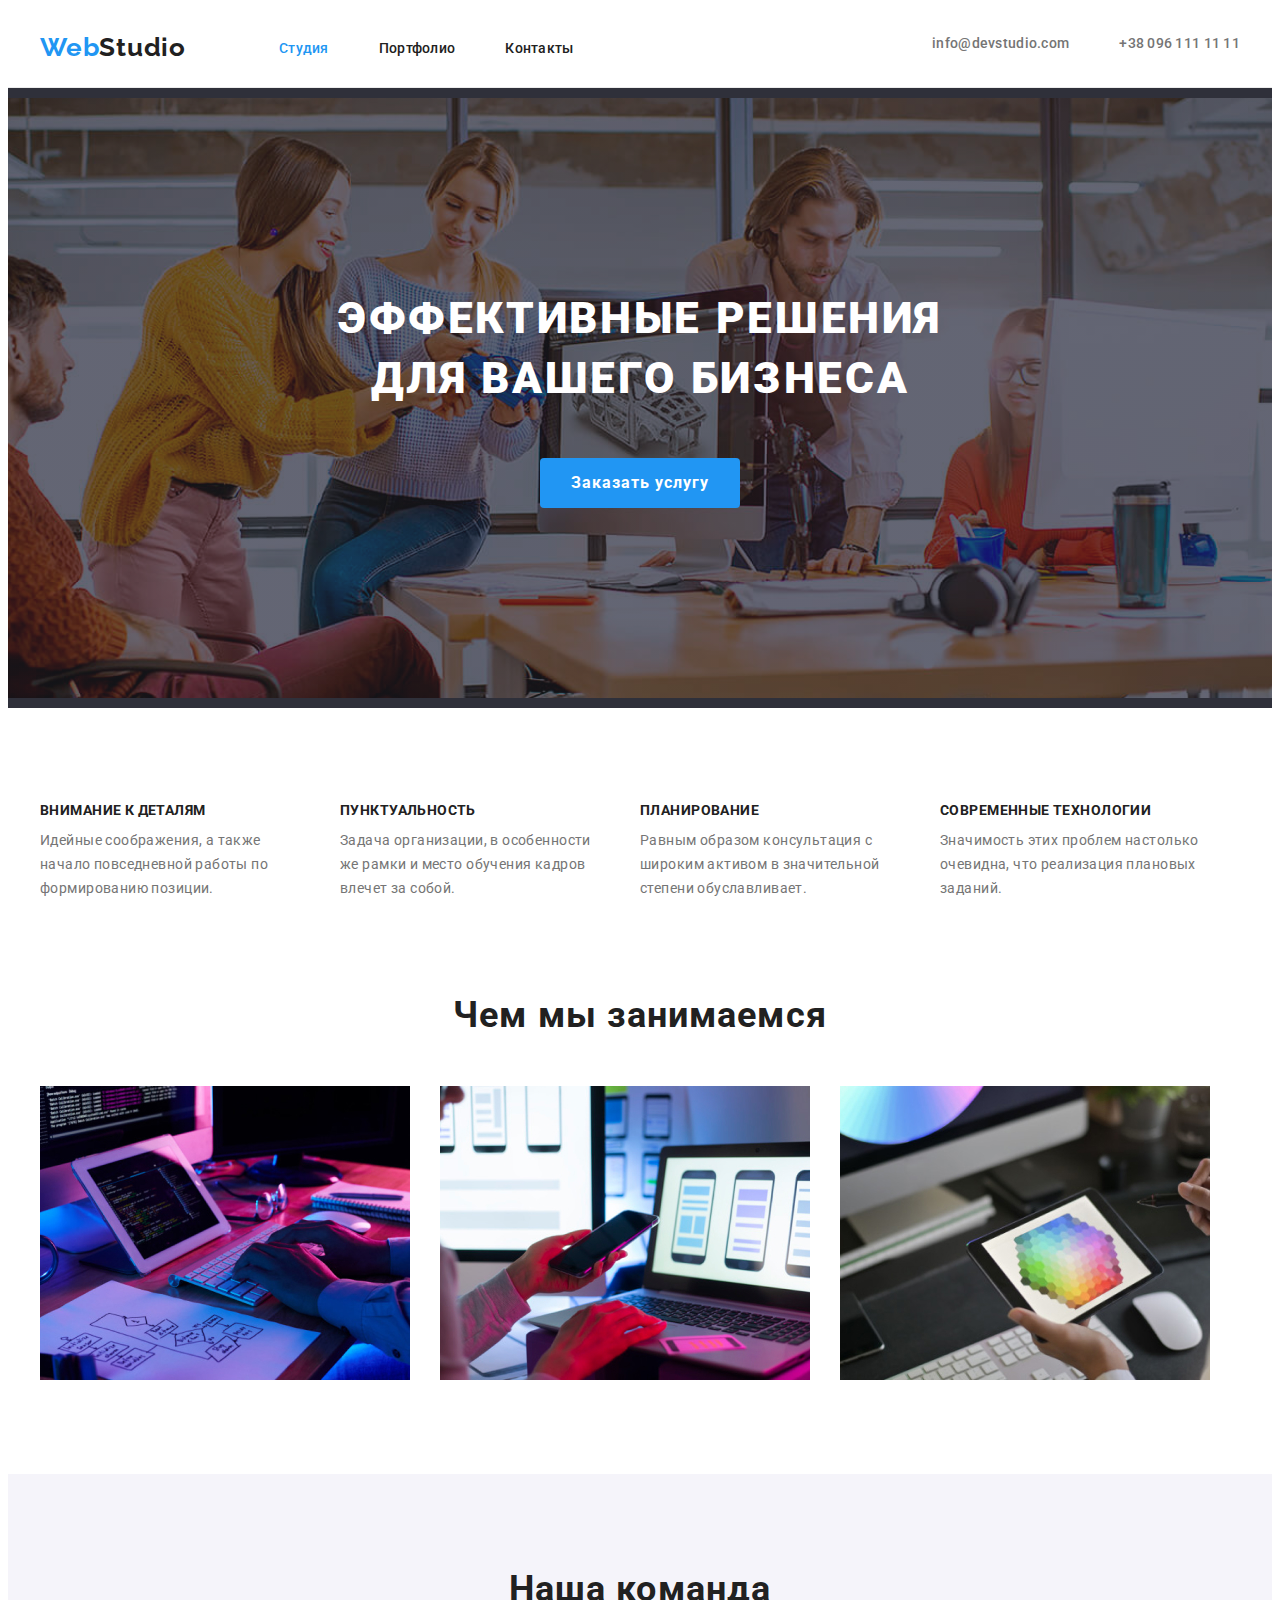
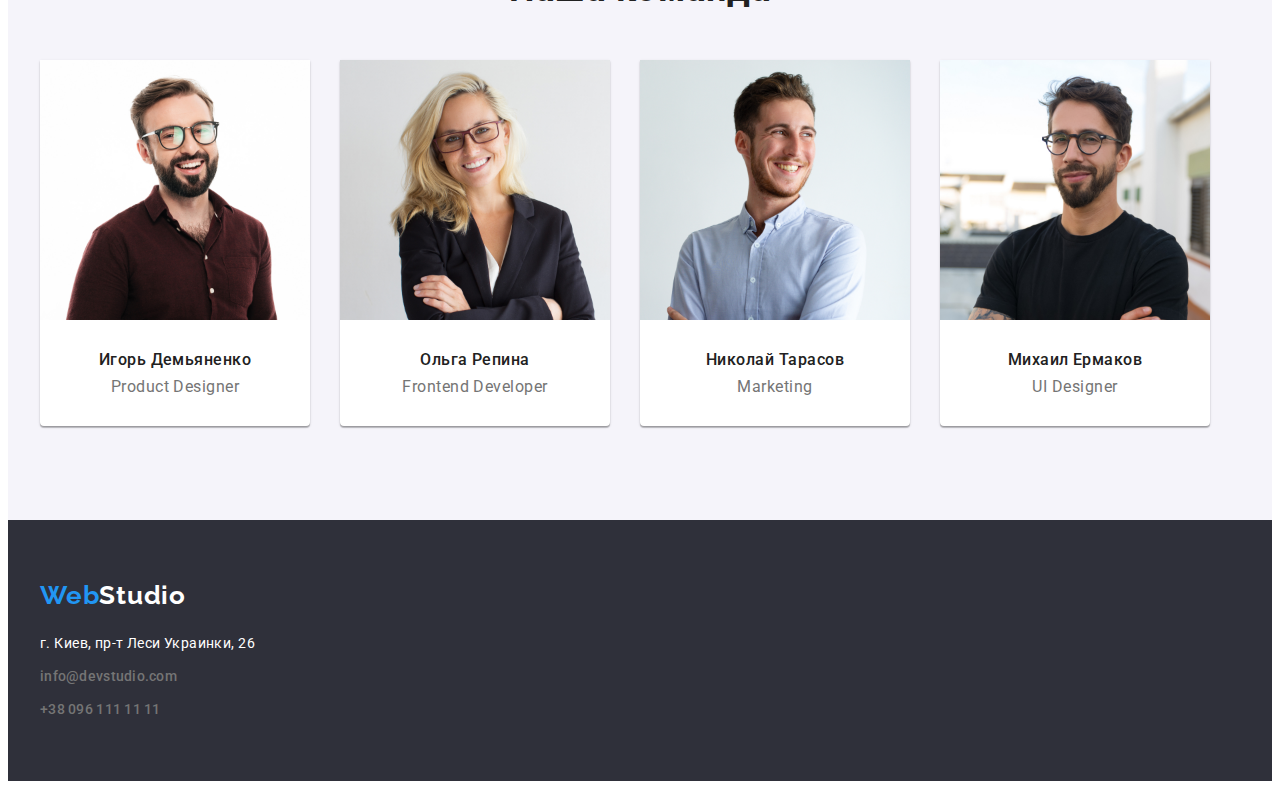
==== index.html @ 2fe9baca "Initial commit" ====
<!DOCTYPE html>
<html lang="ru">
  <head>
    <meta charset="UTF-8" />
    <meta http-equiv="X-UA-Compatible" content="IE=edge" />
    <meta name="viewport" content="width=device-width, initial-scale=1.0" />
    <title>Document</title>
    <!-- Normalizer start -->
    <link
      rel="stylesheet"
      href="https://cdnjs.cloudflare.com/ajax/libs/modern-normalize/1.1.0/modern-normalize.min.css"
      integrity="sha512-wpPYUAdjBVSE4KJnH1VR1HeZfpl1ub8YT/NKx4PuQ5NmX2tKuGu6U/JRp5y+Y8XG2tV+wKQpNHVUX03MfMFn9Q=="
      crossorigin="anonymous"
      referrerpolicy="no-referrer"
    />
    <!-- Normalizer end -->
    <!--Font start-->
    <link rel="preconnect" href="https://fonts.googleapis.com" />
    <link rel="preconnect" href="https://fonts.gstatic.com" crossorigin />
    <link
      href="https://fonts.googleapis.com/css2?family=Raleway:wght@700&family=Roboto:wght@400;500;700;900&display=swap"
      rel="stylesheet"
    />
    <!--Font end-->
    <link rel="stylesheet" href="./css/styles.css" />
  </head>
  <body>
    <header class="header section">
      <div class="container header-container">
        <!-- navigation -->
        <a class="logo link" href="" lang="en">Web<span class="logo-accent-dark">Studio</span></a>
        <nav class="header-nav">
          <ul class="nav-list list">
            <li class="nav-item">
              <a class="header-link header-link-current link" href="./index.html">Студия</a>
            </li>
            <li class="nav-item">
              <a class="header-link link" href="./portfolio.html">Портфолио</a>
            </li>
            <li class="nav-item">
              <a class="header-link link" href="">Контакты</a>
            </li>
          </ul>
        </nav>
        <ul class="contacts-list list">
          <li class="contact-item header-mail">
            <a class="contact-link link" href="mailto:info@devstudio.com">info@devstudio.com</a>
          </li>
          <li class="contact-item header-phone">
            <a class="contact-link link" href="tel:+380961111111">+38 096 111 11 11</a>
          </li>
        </ul>
      </div>
    </header>
    <main>
     <!-- hero section -->
      <section class="hero-section section">
        <div class="hero-container container">
          <h1 class="hero-item">Эффективные решения для вашего бизнеса</h1>
          <button class="hero-btn btn" type="button">Заказать услугу</button>
        </div>
      </section>
      <!-- Section peculiarities -->
      <section class="section">
        <div class="peculiarities-container container">
          <ul class="peculiarities-list list">
            <li class="peculiarities-item">
              <h2 class="peculiarities-title">Внимание к деталям</h2>
              <p class="peculiarities-prg">
                Идейные соображения, а также начало повседневной работы по формированию позиции.
              </p>
            </li>
            <li class="peculiarities-item">
              <h2 class="peculiarities-title">Пунктуальность</h2>
              <p class="peculiarities-prg">
                Задача организации, в особенности же рамки и место обучения кадров влечет за собой.
              </p>
            </li>
            <li class="peculiarities-item">
              <h2 class="peculiarities-title">Планирование</h2>
              <p class="peculiarities-prg">
                Равным образом консультация с широким активом в значительной степени обуславливает.
              </p>
            </li>
            <li class="peculiarities-item">
              <h2 class="peculiarities-title">Современные технологии</h2>
              <p class="peculiarities-prg">
                Значимость этих проблем настолько очевидна, что реализация плановых заданий.
              </p>
            </li>
          </ul>
        </div>
      </section>
      <!-- Section about -->
      <section class="section section-about">
        <div class="about-container container">
          <h2 class="about-title">Чем мы занимаемся</h2>
          <ul class="about-list list">
            <li class="about-item">
              <img src="./images/about/img.jpg" alt="image1" width="370" height="294" />
            </li>
            <li class="about-item">
              <img src="./images/about/img-1.jpg" alt="image2" width="370" height="294" />
            </li>
            <li class="about-item">
              <img src="./images/about/img-2.jpg" alt="image3" width="370" height="294" />
            </li>
          </ul>
        </div>
      </section>
      <!-- Section team -->
      <section class="section section-team">
        <div class="container team-container">
          <h2 class="team-title">Наша команда</h2>
          <ul class="team-list list">
            <li class="team-item">
              <img src="./images/team/img.jpg" alt="Игорь Демьяненко" width="270" height="260" />
              <div class="team-wrapper">
                <h3 class="team-name">Игорь Демьяненко</h3>
                <p class="team-position">Product Designer</p>
              </div>              
            </li>
            <li class="team-item">
              <img src="./images/team/img-1.jpg" alt="Ольга Репина" width="270" height="260" />
              <div class="team-wrapper">
                <h3 class="team-name">Ольга Репина</h3>
                <p class="team-position">Frontend Developer</p>  
              </div>
            </li>
            <li class="team-item">
              <img src="./images/team/img-2.jpg" alt="Николай Тарасов" width="270" height="260" />
              <div class="team-wrapper">
                <h3 class="team-name">Николай Тарасов</h3>
                <p class="team-position">Marketing</p>
              </div>
            </li>
            <li class="team-item">
              <img src="./images/team/img-3.jpg" alt="Михаил Ермаков" width="270" height="260" />
              <div class="team-wrapper">
                <h3 class="team-name">Михаил Ермаков</h3>
                <p class="team-position">UI Designer</p>
              </div>
              
            </li>
          </ul>
        </div>
      </section>
    </main>
    <!-- Footer -->
    <footer class="footer">
      <div class="container footer-container">
        <a class="logo link footer-logo-link" href="" lang="en">Web<span class="logo-accent-light">Studio</span></a>
        <ul class="footer-contact-list list">
          <li class="contact-item">
            <!-- adress -->
            <address class="footer-address">г. Киев, пр-т Леси Украинки, 26</address>
          </li>
          <li class="contact-item">
            <a class="contact-link link" href="mailto:info@devstudio.com">info@devstudio.com</a>
          </li>
          <li class="contact-item">
            <a class="contact-link link" href="tel:+380961111111">+38 096 111 11 11</a>
          </li>
        </ul>
      </div>
    </footer>
  </body>
</html>
---- css/styles.css ----
:root {
    /* fonts */
    --main-font: "Roboto" ,sans-serif;
    --secondary-font: 'Raleway',sans-serif;

    /* text colors */
    --main-txt-cl: #212121;
    --acent-txt-cl: #2196F3;


    /* bg colors */
    --darkgrey-bg-cl: #2F303A;
    --lightgrey-bg-cl: #F5F4FA;
    --white-bg-cl: #FFFFFF;
    --grey-bg-cl: #EEEEEE;

    /* others */
}
/* Body */

body {
    font-family: "Roboto" ,sans-serif;
    color: var(--main-txt-cl);
}

.visually-hidden {
    position: absolute;
    white-space: nowrap;
    width: 1px;
    height: 1px;
    overflow: hidden;
    border: 0;
    padding: 0;
    clip: rect(0 0 0 0);
    clip-path: inset(50%);
    margin: -1px;
  }

/* reset styles */
h1,h2,h3,h4,h5,h6,p {
    margin: 0;
}
.link {
text-decoration: none;
color: currentColor;
}

.list {
    list-style: none;
    color: currentColor;
    padding: 0;
    margin: 0;

}

img {
    display: block;
}

a {
    text-decoration: none;
}

/* base styles */
.container {
    width: 1200px;
    padding-left: 15px;
    padding-right: 15px;
    margin-left: auto;
    margin-right: auto;
}

.section {
    padding-top: 94px;
    padding-bottom: 94px;
}


/* btn styles */
.btn {
    border-radius: 4px;
    border: none;
    font-family: inherit;
    font-weight: 700;
    font-size: 16px;
    line-height: calc(30 / 16);
    letter-spacing: 0.06em;
    cursor: pointer;
    color: #FFFFFF;
    background-color: var(--acent-txt-cl)
    
    
}

.hero-btn {
width: 200px;
height: 50px;
}
.pf-btn {
    font-family: inherit;
    font-size: 16px;
    font-weight: 500;
    line-height: calc(26 / 16);
    letter-spacing: 0.03em;
    cursor: pointer;
    color: #212121;
    background-color: var(--lightgrey-bg-cl);
    border: none;
    border-radius: 4px;
    padding: 6px 20px;
}

.pf-btn:hover,
.pf-btn:focus {
    color: var(--white-bg-cl);
    background-color: var(--acent-txt-cl);
}

/* Logo */
.logo { 
    font-family: 'Raleway',sans-serif;
    font-style: normal;
    font-weight: 700;
    font-size: 26px;
    line-height: 1.19 ;
    letter-spacing: 0.03em;
    color: #2196F3;}
    
.logo-accent-dark {
    color: #212121;
    }
.logo-accent-light {
    color: white;
    }

/* Header */
.header-container {
    display: flex;
    align-items: center;
}

.header {
    background-color: var(--white-bg-cl);
    padding-top: 24px;
    padding-bottom: 24px;
     border: 1px solid #ececec;
    border-top: none;
    border-right: none;
    border-left: none;
      }
.logo {
    margin-right: 93px;
}

.header-nav {
    margin-right: auto;
}

.nav-list {
    display: flex;
    gap: 50px;
}
 
.header-mail {
    margin-right: 50px;
}

.header-link {
    font-weight: 500;
    font-size: 14px;
    line-height: calc(16 / 14);
    letter-spacing: 0.02em;
    color: #212121;
    /* padding-top: 52px;
    padding-bottom: 52px; */
}

.header-link:hover,
.header-link:focus {
 color:var(--acent-txt-cl);
}

.header-link-current {
    color: var(--acent-txt-cl)
}

.contact-link {
    font-weight: 500;
    font-size: 14px;
    line-height: calc(16 / 14);
    letter-spacing: 0.02em;
    color: #757575;
    margin-right: auto;
}

.contacts-list {
    display: flex;
}


.contact-link:hover ,
.contact-link:focus {
    color: var(--acent-txt-cl);
}

/* Main section */
.hero-section {
    padding-top: 200px;
    padding-bottom: 200px;
    background-color: var(--darkgrey-bg-cl);
    background-image: linear-gradient(to right, rgba(47, 48, 58, 0.4),rgba(47, 48, 58, 0.4)),
    url(../images/hero/hero_img.png) ; 
    background-repeat: no-repeat;
    background-position: center;
    max-width: 1600px;
    margin-left: auto;
    margin-right: auto;
}

.hero-item {
width: 696px;
height: 120px;
font-weight: 900;
font-size: 44px;
line-height: calc(60 / 44);
text-align: center;
letter-spacing: 0.06em;
text-transform: uppercase;
color: #FFFFFF;
margin-left: 252px;
margin-bottom: 50px;


}

.hero-btn {

    display: block;
    margin: 0 auto;
}

/* Section paculiarities */
.peculiarities-item {
    width: 270px;

}
.peculiarities-list {
    display: flex;
    align-items: center;
    gap: 30px;
}

.peculiarities-title {
font-weight: 700;
font-size: 14px;
line-height: calc(16 / 14);
letter-spacing: 0.03em;
text-transform: uppercase;
color: #212121;


}
.peculiarities-prg {
margin-top: 10px;
font-size: 14px;
line-height: calc(24 / 14);
letter-spacing: 0.03em;
color: #757575;
width: 270px;
}

/* section about */
.section-about {
        padding-top: 0;
}

.about-list {
    display: flex;
    gap: 30px;
    margin-top: 50px;
}

.about-title {
font-weight: 700;
font-size: 36px;
line-height: calc(42 /36);
letter-spacing: 0.03em;
text-align: center;
}

/* section team */
.section.section-team {
    background-color: var(--lightgrey-bg-cl);
}

.team-item {
    background-color:#FFFFFF;
    align-items: center;   
    box-shadow: 0px 1px 3px rgba(0, 0, 0, 0.12), 0px 1px 1px rgba(0, 0, 0, 0.14), 0px 2px 1px rgba(0, 0, 0, 0.2);
border-radius: 0px 0px 4px 4px;
}
.team-list {
    display: flex;
    gap: 30px;
    
}

.team-wrapper {
padding-top: 30px;
padding-bottom: 30px;
padding-left: 5px;
padding-right: 5px;
}

.team-title {
font-weight: 700;
font-size: 36px;
line-height: calc(42 / 36);
letter-spacing: 0.03em;
margin-top: 188 px;
margin-bottom: 50px;
text-align: center;

}

.team-name {
font-weight: 500;
font-size: 16px;
line-height: calc(19 / 16);
letter-spacing: 0.03em;
margin-bottom: 8px;
text-align: center;
}

.team-position {
font-size: 16px;
line-height: calc(19 / 16);
letter-spacing: 0.03em;
color: #757575;
text-align: center;
}

/* Футер */
.footer-container {

}

.footer {
    background-color: var(--darkgrey-bg-cl);
    padding-top: 60px;
padding-bottom: 60px;
}

.contact-item:not(:last-child) {
    margin-bottom: 9px;
}

.footer-address {
    font-style: normal;
font-size: 14px;
line-height: calc(24 / 14);
letter-spacing: 0.03em;
color: #FFFFFF;
margin-top: 20px;
}

.footer-contact-list {
font-size: 14px;
line-height: calc(24 / 14);
letter-spacing: 0.03em;
color: rgba(255, 255, 255, 0.6);
/* gap: 9px; */
}


/* portfolio */


.pf-filter-list {
    display: flex;
    gap: 8px;
}

.btn-list {
    list-style: none;
  display: flex;
  justify-content: center;
  margin-bottom: 50px;
}

.btn-item:not(:last-child) {
    margin-right: 9px;
  }

/* .about-project {
    font-weight: 700;
    font-size: 18px;
    line-height: calc(36 / 18);
    letter-spacing: 0.06em;
}

.about-project-item {
    font-size: 16px;
    line-height: calc(30 / 16);
    letter-spacing: 0.03em;
    color: #757575;
} */




.portfolio {
  /* list-style: none; */
  display: flex;
  flex-wrap: wrap;
  /* margin: calc(-1 * var(30px) / 2); */
  gap: 30px;
}
.portfolio-text {
  padding: 20px 24px;
  border: 1px solid #eeeeee;
  border-top: none;
}
.portfolio-title {
  font-weight: 700;
  font-size: 18px;
  line-height: 2;
  letter-spacing: 0.06em;
  margin-bottom: 4px;
}
.portfolio-list {
  margin: calc(var(30px) / 2);
  flex-basis: calc((100% - 30px * 2) / 3);
}
.description {
  font-weight: 400;
  font-size: 16px;
  line-height: 1.88;
  letter-spacing: 0.03em;
  color: #757575;
}
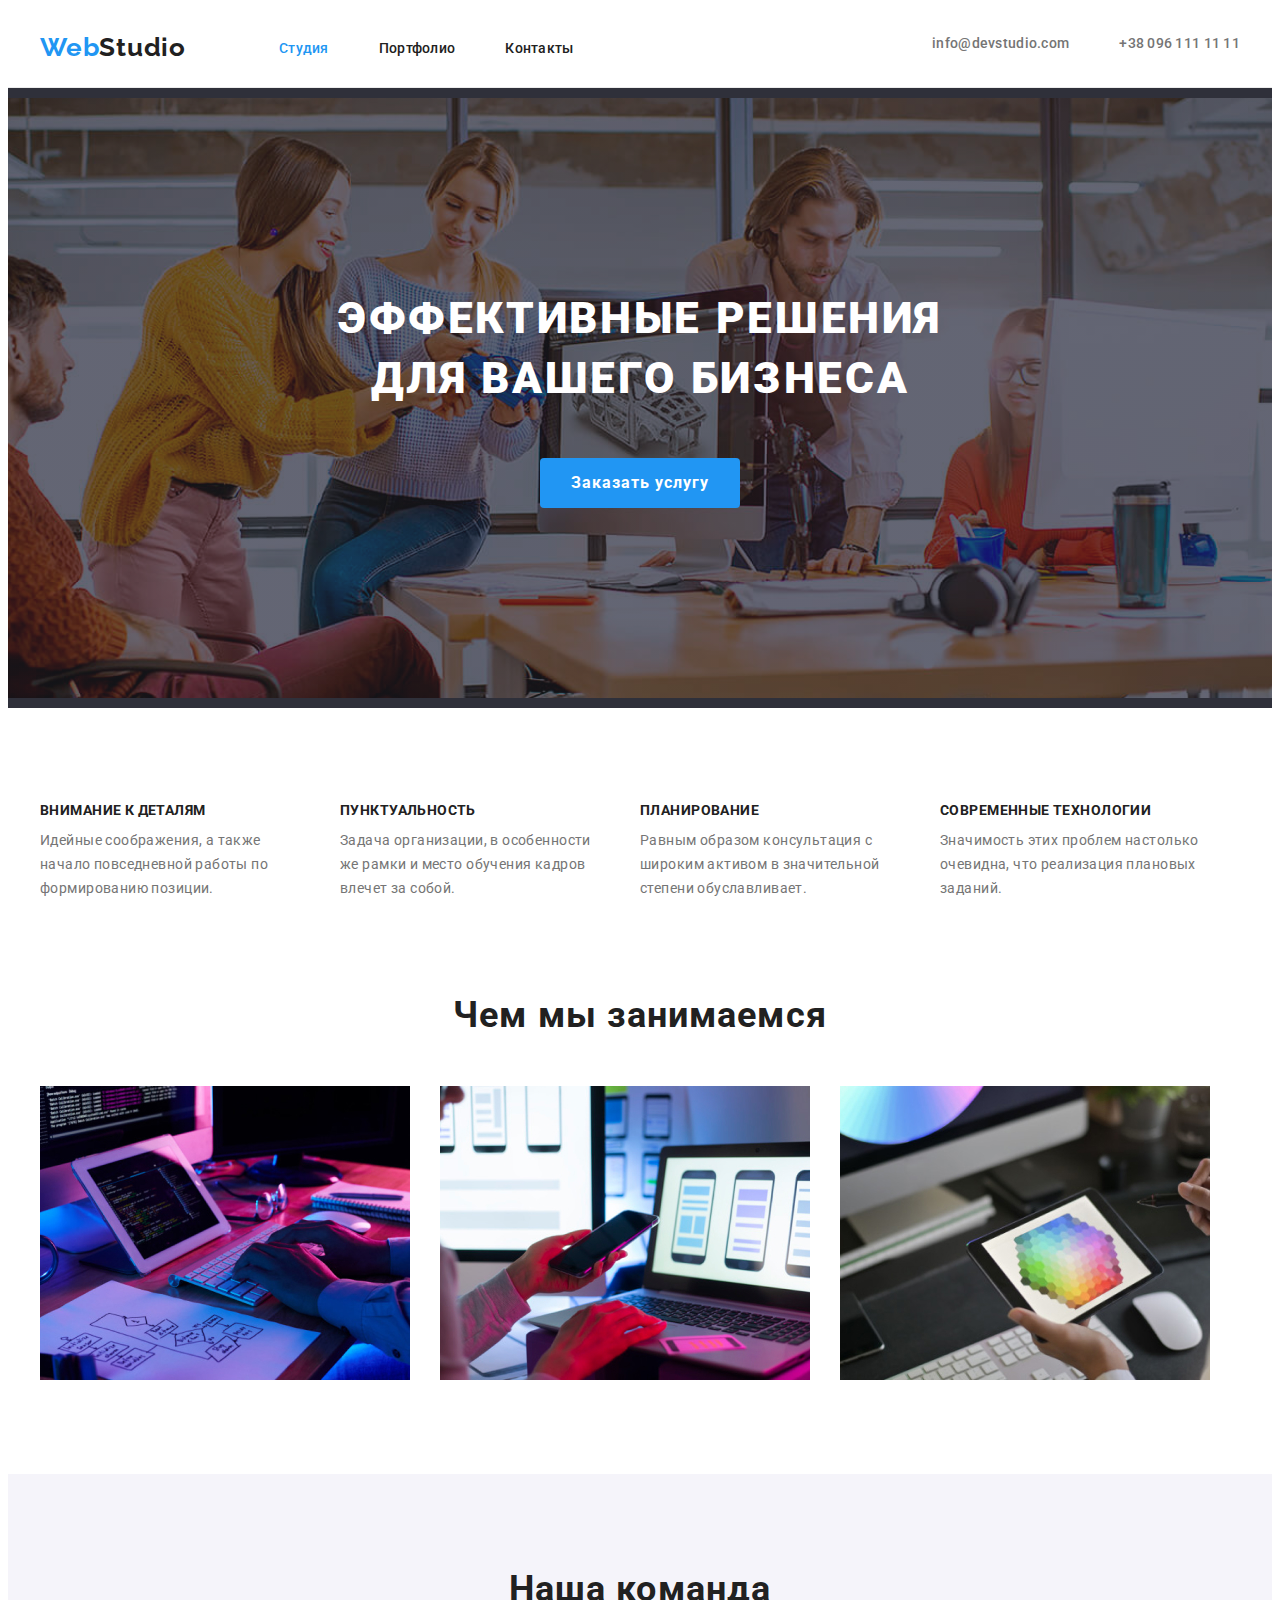
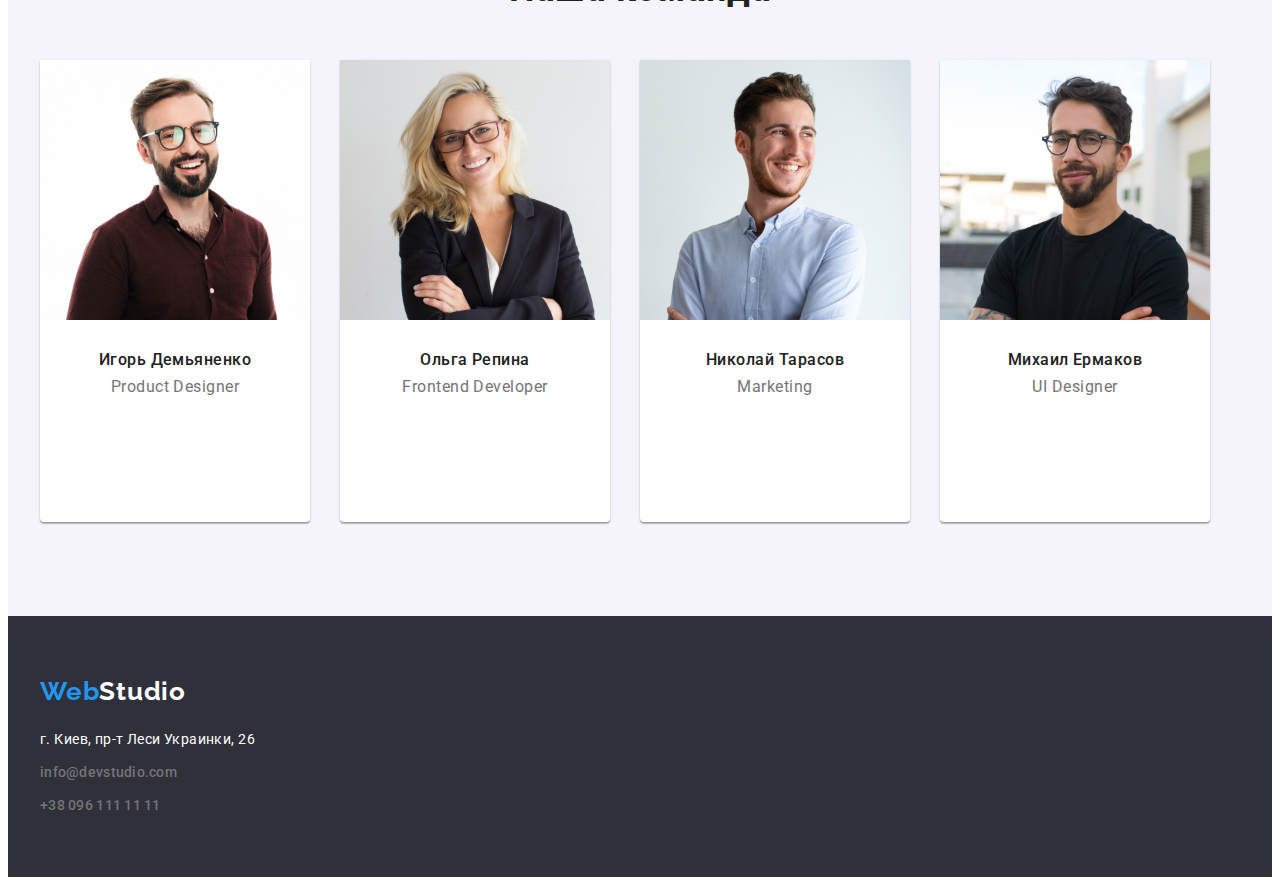
==== commit 4dfb264b: "homework4" ====
--- a/index.html
+++ b/index.html
@@ -53,7 +53,7 @@
       </div>
     </header>
     <main>
-     <!-- hero section -->
+      <!-- hero section -->
       <section class="hero-section section">
         <div class="hero-container container">
           <h1 class="hero-item">Эффективные решения для вашего бизнеса</h1>
@@ -118,13 +118,121 @@
               <div class="team-wrapper">
                 <h3 class="team-name">Игорь Демьяненко</h3>
                 <p class="team-position">Product Designer</p>
-              </div>              
+                <ul class="list">
+                  <li>
+                    <a
+                      class="link"
+                      href=""
+                      target="_blank"
+                      rel="noopener noreferer"
+                      aria-label="instagram"
+                    >
+                      <svg width="20" height="20">
+                        <use href="./images/icons.svg#instagram"></use>
+                      </svg>
+                    </a>
+                  </li>
+                  <li>
+                    <a
+                      class="link"
+                      href=""
+                      target="_blank"
+                      rel="noopener noreferer"
+                      aria-label="twitter"
+                    >
+                      <svg width="20" height="20">
+                        <use href="./images/icons.svg#twitter"></use>
+                      </svg>
+                    </a>
+                  </li>
+                  <li>
+                    <a
+                      class="link"
+                      href=""
+                      target="_blank"
+                      rel="noopener noreferer"
+                      aria-label="facebook"
+                    >
+                      <svg width="20" height="20">
+                        <use href="./images/icons.svg#facebook"></use>
+                      </svg>
+                    </a>
+                  </li>
+                  <li>
+                    <a
+                      class="link"
+                      href=""
+                      target="_blank"
+                      rel="noopener noreferer"
+                      aria-label="linkedin"
+                    >
+                      <svg width="20" height="20">
+                        <use href="./images/icons.svg#linkedin"></use>
+                      </svg>
+                    </a>
+                  </li>
+                </ul>
+              </div>
             </li>
             <li class="team-item">
               <img src="./images/team/img-1.jpg" alt="Ольга Репина" width="270" height="260" />
               <div class="team-wrapper">
                 <h3 class="team-name">Ольга Репина</h3>
-                <p class="team-position">Frontend Developer</p>  
+                <p class="team-position">Frontend Developer</p>
+                <ul class="list">
+                  <li>
+                    <a
+                      class="link"
+                      href=""
+                      target="_blank"
+                      rel="noopener noreferer"
+                      aria-label="instagram"
+                    >
+                      <svg width="20" height="20">
+                        <use href="./images/icons.svg#instagram"></use>
+                      </svg>
+                    </a>
+                  </li>
+                  <li>
+                    <a
+                      class="link"
+                      href=""
+                      target="_blank"
+                      rel="noopener noreferer"
+                      aria-label="twitter"
+                    >
+                      <svg width="20" height="20">
+                        <use href="./images/icons.svg#twitter"></use>
+                      </svg>
+                    </a>
+                  </li>
+                  <li>
+                    <a
+                      class="link"
+                      href=""
+                      target="_blank"
+                      rel="noopener noreferer"
+                      aria-label="facebook"
+                    >
+                      <svg width="20" height="20">
+                        <use href="./images/icons.svg#facebook"></use>
+                      </svg>
+                    </a>
+                  </li>
+                  <li>
+                    <a
+                      class="link"
+                      href=""
+                      target="_blank"
+                      rel="noopener noreferer"
+                      aria-label="linkedin"
+                    >
+                      <svg width="20" height="20">
+                        <use href="./images/icons.svg#linkedin"></use>
+                      </svg>
+                    </a>
+                  </li>
+                </ul>
               </div>
             </li>
             <li class="team-item">
@@ -132,6 +240,60 @@
               <div class="team-wrapper">
                 <h3 class="team-name">Николай Тарасов</h3>
                 <p class="team-position">Marketing</p>
+                <ul class="list">
+                  <li>
+                    <a
+                      class="link"
+                      href=""
+                      target="_blank"
+                      rel="noopener noreferer"
+                      aria-label="instagram"
+                    >
+                      <svg width="20" height="20">
+                        <use href="./images/icons.svg#instagram"></use>
+                      </svg>
+                    </a>
+                  </li>
+                  <li>
+                    <a
+                      class="link"
+                      href=""
+                      target="_blank"
+                      rel="noopener noreferer"
+                      aria-label="twitter"
+                    >
+                      <svg width="20" height="20">
+                        <use href="./images/icons.svg#twitter"></use>
+                      </svg>
+                    </a>
+                  </li>
+                  <li>
+                    <a
+                      class="link"
+                      href=""
+                      target="_blank"
+                      rel="noopener noreferer"
+                      aria-label="facebook"
+                    >
+                      <svg width="20" height="20">
+                        <use href="./images/icons.svg#facebook"></use>
+                      </svg>
+                    </a>
+                  </li>
+                  <li>
+                    <a
+                      class="link"
+                      href=""
+                      target="_blank"
+                      rel="noopener noreferer"
+                      aria-label="linkedin"
+                    >
+                      <svg width="20" height="20">
+                        <use href="./images/icons.svg#linkedin"></use>
+                      </svg>
+                    </a>
+                  </li>
+                </ul>
               </div>
             </li>
             <li class="team-item">
@@ -139,8 +301,61 @@
               <div class="team-wrapper">
                 <h3 class="team-name">Михаил Ермаков</h3>
                 <p class="team-position">UI Designer</p>
+                <ul class="list">
+                  <li>
+                    <a
+                      class="link"
+                      href=""
+                      target="_blank"
+                      rel="noopener noreferer"
+                      aria-label="instagram"
+                    >
+                      <svg width="20" height="20">
+                        <use href="./images/icons.svg#instagram"></use>
+                      </svg>
+                    </a>
+                  </li>
+                  <li>
+                    <a
+                      class="link"
+                      href=""
+                      target="_blank"
+                      rel="noopener noreferer"
+                      aria-label="twitter"
+                    >
+                      <svg width="20" height="20">
+                        <use href="./images/icons.svg#twitter"></use>
+                      </svg>
+                    </a>
+                  </li>
+                  <li>
+                    <a
+                      class="link"
+                      href=""
+                      target="_blank"
+                      rel="noopener noreferer"
+                      aria-label="facebook"
+                    >
+                      <svg width="20" height="20">
+                        <use href="./images/icons.svg#facebook"></use>
+                      </svg>
+                    </a>
+                  </li>
+                  <li>
+                    <a
+                      class="link"
+                      href=""
+                      target="_blank"
+                      rel="noopener noreferer"
+                      aria-label="linkedin"
+                    >
+                      <svg width="20" height="20">
+                        <use href="./images/icons.svg#linkedin"></use>
+                      </svg>
+                    </a>
+                  </li>
+                </ul>
               </div>
-              
             </li>
           </ul>
         </div>
@@ -149,7 +364,9 @@
     <!-- Footer -->
     <footer class="footer">
       <div class="container footer-container">
-        <a class="logo link footer-logo-link" href="" lang="en">Web<span class="logo-accent-light">Studio</span></a>
+        <a class="logo link footer-logo-link" href="" lang="en"
+          >Web<span class="logo-accent-light">Studio</span></a
+        >
         <ul class="footer-contact-list list">
           <li class="contact-item">
             <!-- adress -->
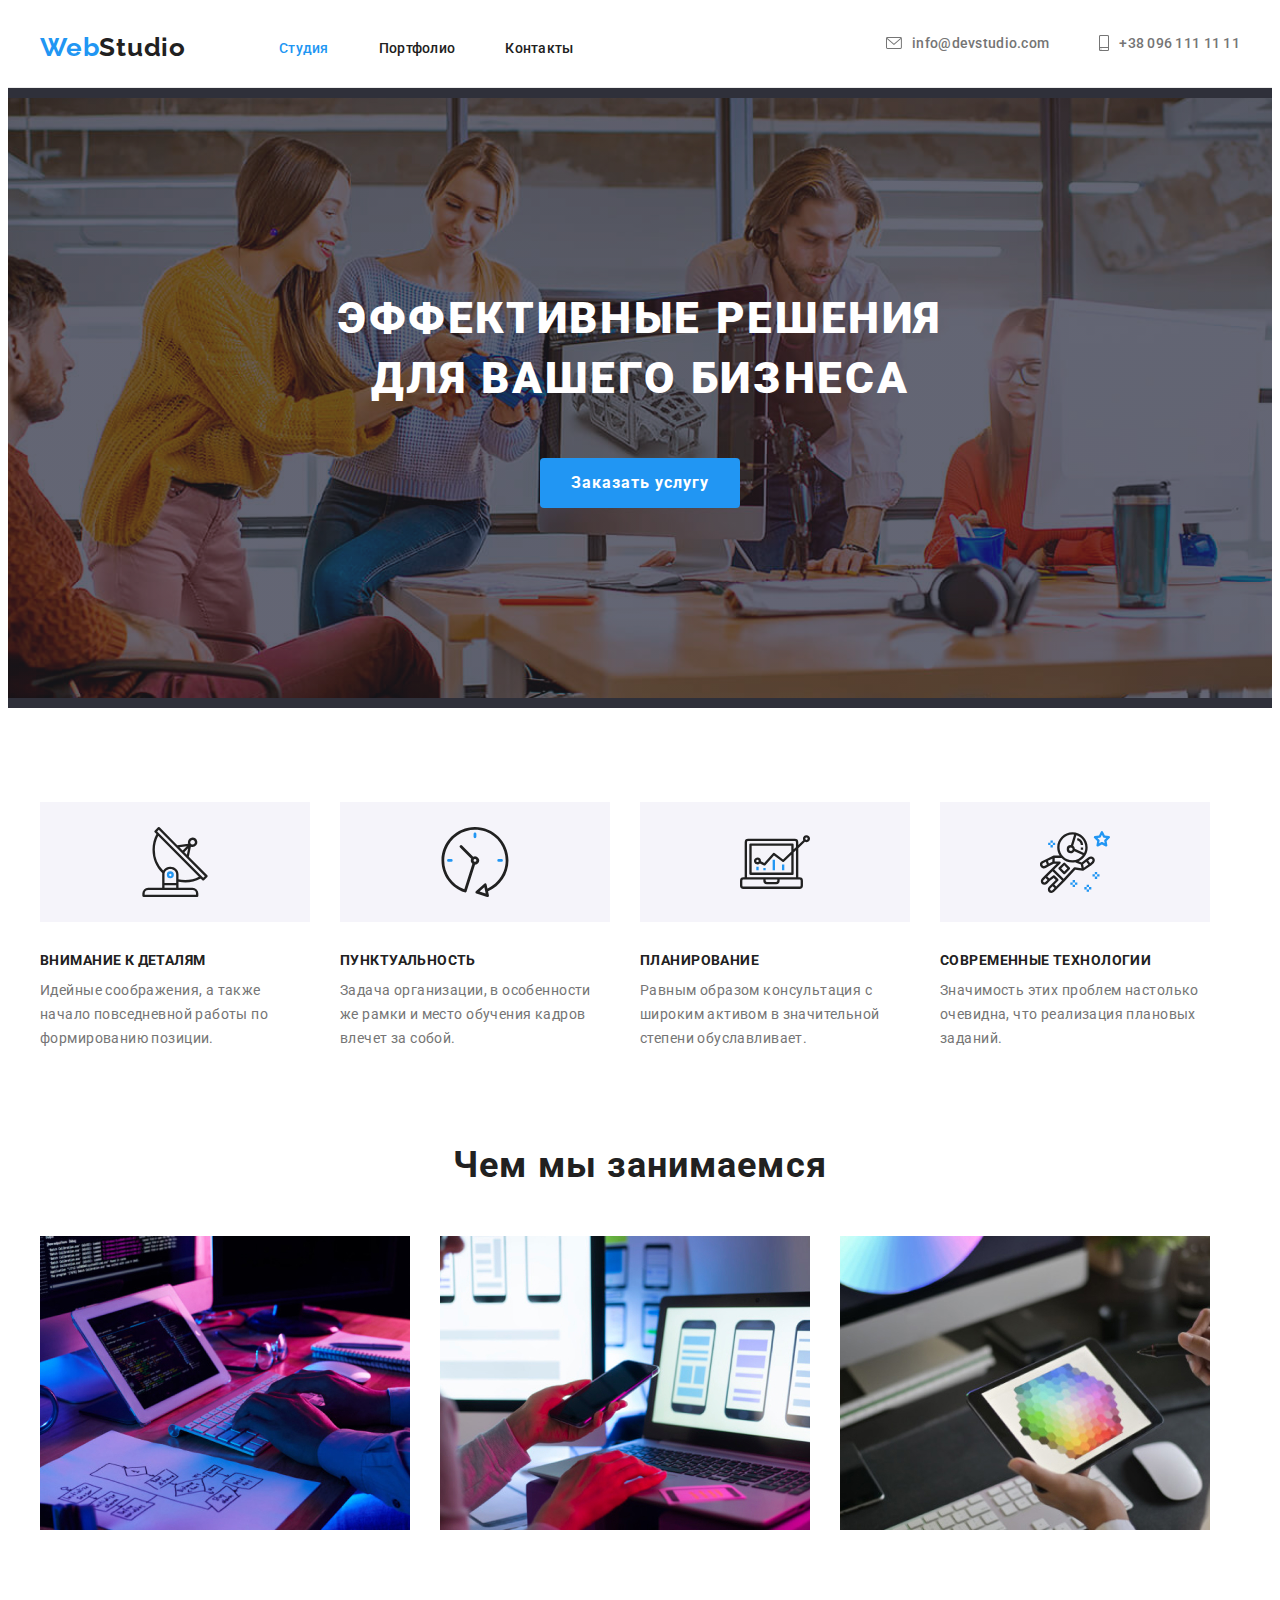
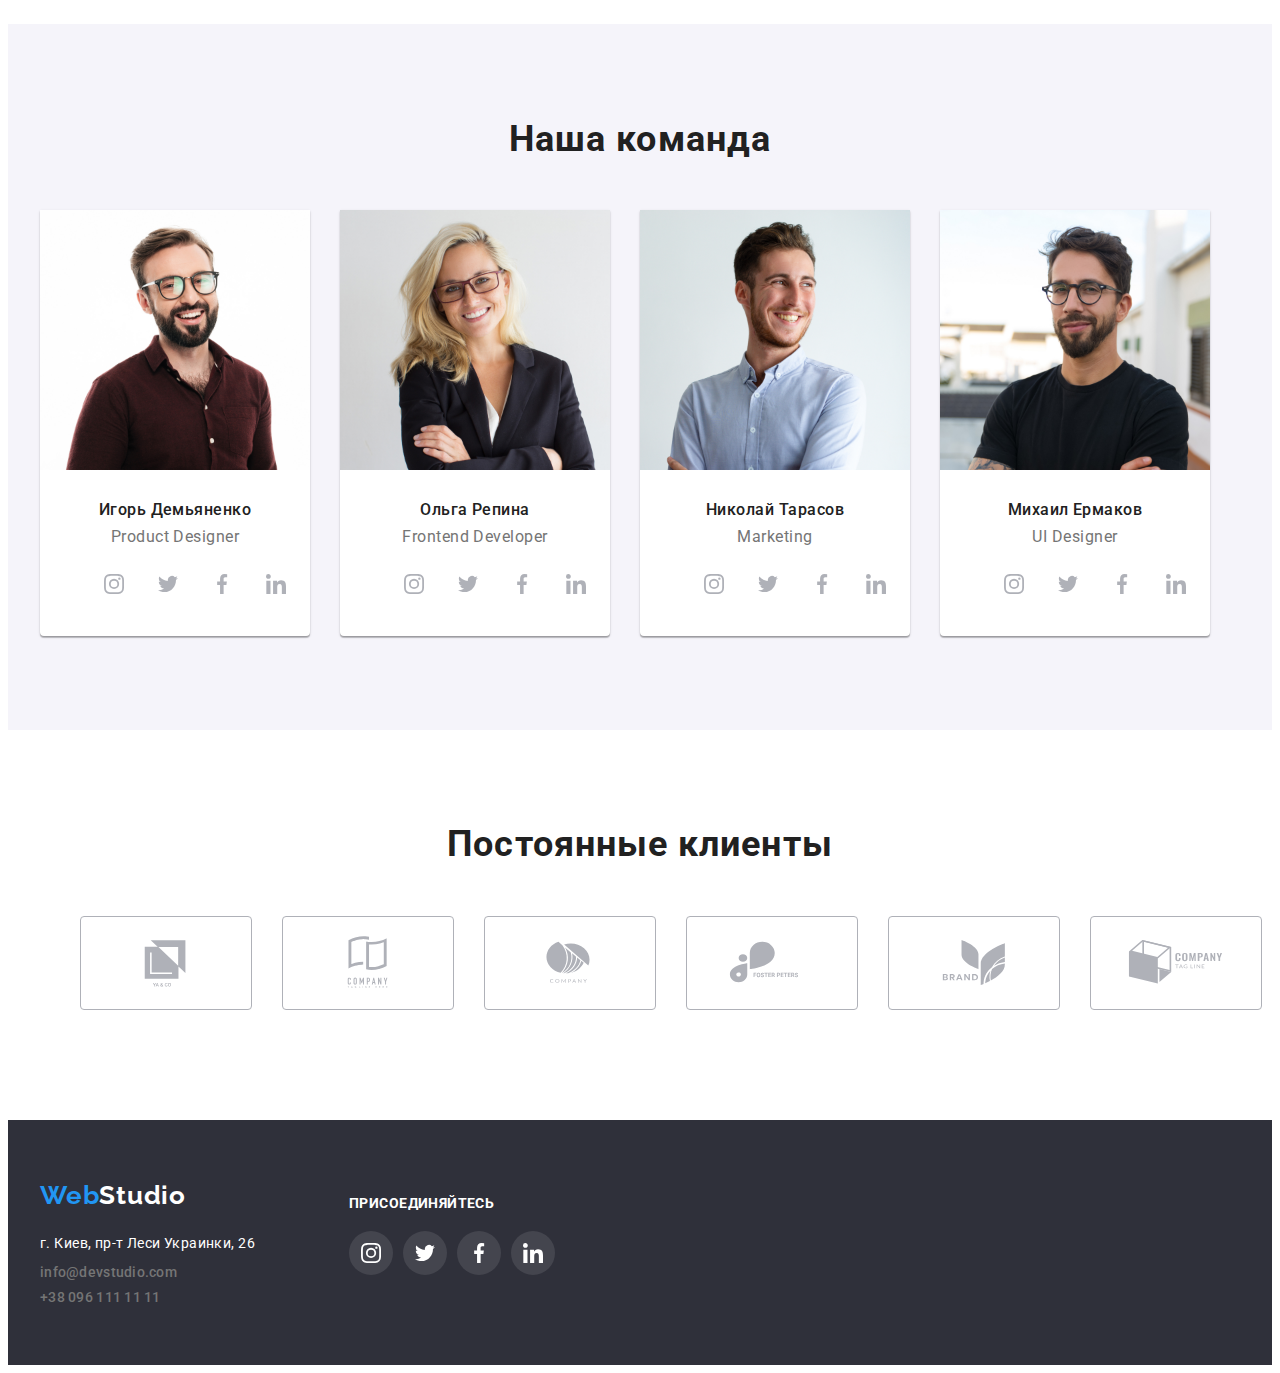
==== commit 2044c295: "homewrk4" ====
--- a/index.html
+++ b/index.html
@@ -24,6 +24,7 @@
     <!--Font end-->
     <link rel="stylesheet" href="./css/styles.css" />
   </head>
+
   <body>
     <header class="header section">
       <div class="container header-container">
@@ -44,10 +45,20 @@
         </nav>
         <ul class="contacts-list list">
           <li class="contact-item header-mail">
-            <a class="contact-link link" href="mailto:info@devstudio.com">info@devstudio.com</a>
+            <a class="contact-link link" href="mailto:info@devstudio.com">
+              <svg class="contacts-envelope" width="16" height="12">
+                <use href="./images/icons.svg#envelope"></use>
+              </svg>
+              info@devstudio.com
+            </a>
           </li>
           <li class="contact-item header-phone">
-            <a class="contact-link link" href="tel:+380961111111">+38 096 111 11 11</a>
+            <a class="contact-link link" href="tel:+380961111111">
+              <svg class="contacts-smartphone" width="10" height="16">
+                <use href="./images/icons.svg#smartphone"></use>
+              </svg>
+              +38 096 111 11 11
+            </a>
           </li>
         </ul>
       </div>
@@ -65,24 +76,44 @@
         <div class="peculiarities-container container">
           <ul class="peculiarities-list list">
             <li class="peculiarities-item">
+              <div class="peculiarities-icon-container">
+                <svg class="peculiarities-icon" width="70px" height="70px">
+                  <use href="./images/icons.svg#antenna"></use>
+                </svg>
+              </div>
               <h2 class="peculiarities-title">Внимание к деталям</h2>
               <p class="peculiarities-prg">
                 Идейные соображения, а также начало повседневной работы по формированию позиции.
               </p>
             </li>
             <li class="peculiarities-item">
+              <div class="peculiarities-icon-container">
+                <svg class="peculiarities-icon" width="70px" height="70px">
+                  <use href="./images/icons.svg#clock"></use>
+                </svg>
+              </div>
               <h2 class="peculiarities-title">Пунктуальность</h2>
               <p class="peculiarities-prg">
                 Задача организации, в особенности же рамки и место обучения кадров влечет за собой.
               </p>
             </li>
             <li class="peculiarities-item">
+              <div class="peculiarities-icon-container">             
+                 <svg class="peculiarities-icon" width="70px" height="70px">
+                  <use href=".//images/icons.svg#diagram"></use>
+                 </svg>
+              </div>
               <h2 class="peculiarities-title">Планирование</h2>
               <p class="peculiarities-prg">
                 Равным образом консультация с широким активом в значительной степени обуславливает.
               </p>
             </li>
             <li class="peculiarities-item">
+              <div class="peculiarities-icon-container">
+                <svg class="peculiarities-icon" width="70px" height="70px">
+                  <use href="./images/icons.svg#astronaut"></use>
+                </svg>
+              </div>
               <h2 class="peculiarities-title">Современные технологии</h2>
               <p class="peculiarities-prg">
                 Значимость этих проблем настолько очевидна, что реализация плановых заданий.
@@ -118,55 +149,55 @@
               <div class="team-wrapper">
                 <h3 class="team-name">Игорь Демьяненко</h3>
                 <p class="team-position">Product Designer</p>
-                <ul class="list">
-                  <li>
-                    <a
-                      class="link"
+                <ul class="social-icon">
+                  <li class="icon-list" >
+                    <a
+                      class="icon-link"
                       href=""
                       target="_blank"
                       rel="noopener noreferer"
                       aria-label="instagram"
                     >
-                      <svg width="20" height="20">
+                      <svg class="team-icon-list" width="20" height="20">
                         <use href="./images/icons.svg#instagram"></use>
                       </svg>
                     </a>
                   </li>
-                  <li>
-                    <a
-                      class="link"
+                  <li class="icon-list" >
+                    <a
+                      class="icon-link"
                       href=""
                       target="_blank"
                       rel="noopener noreferer"
                       aria-label="twitter"
                     >
-                      <svg width="20" height="20">
+                      <svg class="team-icon-list" width="20" height="20">
                         <use href="./images/icons.svg#twitter"></use>
                       </svg>
                     </a>
                   </li>
-                  <li>
-                    <a
-                      class="link"
+                  <li class="icon-list" >
+                    <a
+                      class="icon-link"
                       href=""
                       target="_blank"
                       rel="noopener noreferer"
                       aria-label="facebook"
                     >
-                      <svg width="20" height="20">
+                      <svg class="team-icon-list" width="20" height="20">
                         <use href="./images/icons.svg#facebook"></use>
                       </svg>
                     </a>
                   </li>
-                  <li>
-                    <a
-                      class="link"
+                  <li class="icon-list" >
+                    <a
+                      class="icon-link"
                       href=""
                       target="_blank"
                       rel="noopener noreferer"
                       aria-label="linkedin"
                     >
-                      <svg width="20" height="20">
+                      <svg class="team-icon-list" width="20" height="20">
                         <use href="./images/icons.svg#linkedin"></use>
                       </svg>
                     </a>
@@ -179,55 +210,55 @@
               <div class="team-wrapper">
                 <h3 class="team-name">Ольга Репина</h3>
                 <p class="team-position">Frontend Developer</p>
-                <ul class="list">
-                  <li>
-                    <a
-                      class="link"
+                <ul class="social-icon">
+                  <li class="icon-list" >
+                    <a
+                      class="icon-link"
                       href=""
                       target="_blank"
                       rel="noopener noreferer"
                       aria-label="instagram"
                     >
-                      <svg width="20" height="20">
+                      <svg class="team-icon-list" width="20" height="20">
                         <use href="./images/icons.svg#instagram"></use>
                       </svg>
                     </a>
                   </li>
-                  <li>
-                    <a
-                      class="link"
+                  <li class="icon-list" >
+                    <a
+                      class="icon-link"
                       href=""
                       target="_blank"
                       rel="noopener noreferer"
                       aria-label="twitter"
                     >
-                      <svg width="20" height="20">
+                      <svg class="team-icon-list" width="20" height="20">
                         <use href="./images/icons.svg#twitter"></use>
                       </svg>
                     </a>
                   </li>
-                  <li>
-                    <a
-                      class="link"
+                  <li class="icon-list" >
+                    <a
+                      class="icon-link"
                       href=""
                       target="_blank"
                       rel="noopener noreferer"
                       aria-label="facebook"
                     >
-                      <svg width="20" height="20">
+                      <svg class="team-icon-list" width="20" height="20">
                         <use href="./images/icons.svg#facebook"></use>
                       </svg>
                     </a>
                   </li>
-                  <li>
-                    <a
-                      class="link"
+                  <li class="icon-list" >
+                    <a
+                      class="icon-link"
                       href=""
                       target="_blank"
                       rel="noopener noreferer"
                       aria-label="linkedin"
                     >
-                      <svg width="20" height="20">
+                      <svg class="team-icon-list" width="20" height="20">
                         <use href="./images/icons.svg#linkedin"></use>
                       </svg>
                     </a>
@@ -240,55 +271,55 @@
               <div class="team-wrapper">
                 <h3 class="team-name">Николай Тарасов</h3>
                 <p class="team-position">Marketing</p>
-                <ul class="list">
-                  <li>
-                    <a
-                      class="link"
+                <ul class="social-icon">
+                  <li class="icon-list" >
+                    <a
+                      class="icon-link"
                       href=""
                       target="_blank"
                       rel="noopener noreferer"
                       aria-label="instagram"
                     >
-                      <svg width="20" height="20">
+                      <svg class="team-icon-list" width="20" height="20">
                         <use href="./images/icons.svg#instagram"></use>
                       </svg>
                     </a>
                   </li>
-                  <li>
-                    <a
-                      class="link"
+                  <li class="icon-list" >
+                    <a
+                      class="icon-link"
                       href=""
                       target="_blank"
                       rel="noopener noreferer"
                       aria-label="twitter"
                     >
-                      <svg width="20" height="20">
+                      <svg class="team-icon-list" width="20" height="20">
                         <use href="./images/icons.svg#twitter"></use>
                       </svg>
                     </a>
                   </li>
-                  <li>
-                    <a
-                      class="link"
+                  <li class="icon-list" >
+                    <a
+                      class="icon-link"
                       href=""
                       target="_blank"
                       rel="noopener noreferer"
                       aria-label="facebook"
                     >
-                      <svg width="20" height="20">
+                      <svg class="team-icon-list" width="20" height="20">
                         <use href="./images/icons.svg#facebook"></use>
                       </svg>
                     </a>
                   </li>
-                  <li>
-                    <a
-                      class="link"
+                  <li class="icon-list" >
+                    <a
+                      class="icon-link"
                       href=""
                       target="_blank"
                       rel="noopener noreferer"
                       aria-label="linkedin"
                     >
-                      <svg width="20" height="20">
+                      <svg class="team-icon-list" width="20" height="20">
                         <use href="./images/icons.svg#linkedin"></use>
                       </svg>
                     </a>
@@ -301,55 +332,55 @@
               <div class="team-wrapper">
                 <h3 class="team-name">Михаил Ермаков</h3>
                 <p class="team-position">UI Designer</p>
-                <ul class="list">
-                  <li>
-                    <a
-                      class="link"
+                <ul class="social-icon">
+                  <li class="icon-list" >
+                    <a
+                      class="icon-link"
                       href=""
                       target="_blank"
                       rel="noopener noreferer"
                       aria-label="instagram"
                     >
-                      <svg width="20" height="20">
+                      <svg class="team-icon-list" width="20" height="20">
                         <use href="./images/icons.svg#instagram"></use>
                       </svg>
                     </a>
                   </li>
-                  <li>
-                    <a
-                      class="link"
+                  <li class="icon-list" >
+                    <a
+                      class="icon-link"
                       href=""
                       target="_blank"
                       rel="noopener noreferer"
                       aria-label="twitter"
                     >
-                      <svg width="20" height="20">
+                      <svg class="team-icon-list" width="20" height="20">
                         <use href="./images/icons.svg#twitter"></use>
                       </svg>
                     </a>
                   </li>
-                  <li>
-                    <a
-                      class="link"
+                  <li class="icon-list" >
+                    <a
+                      class="icon-link"
                       href=""
                       target="_blank"
                       rel="noopener noreferer"
                       aria-label="facebook"
                     >
-                      <svg width="20" height="20">
+                      <svg class="team-icon-list" width="20" height="20">
                         <use href="./images/icons.svg#facebook"></use>
                       </svg>
                     </a>
                   </li>
-                  <li>
-                    <a
-                      class="link"
+                  <li class="icon-list" >
+                    <a
+                      class="icon-link"
                       href=""
                       target="_blank"
                       rel="noopener noreferer"
                       aria-label="linkedin"
                     >
-                      <svg width="20" height="20">
+                      <svg class="team-icon-list" width="20" height="20">
                         <use href="./images/icons.svg#linkedin"></use>
                       </svg>
                     </a>
@@ -359,26 +390,112 @@
             </li>
           </ul>
         </div>
+      </section>
+      <!-- Section clients -->
+      <section class="section section-clients">
+      <div class="container">
+        <h2 class="customer-title">Постоянные клиенты</h2>
+          <ul class="customer-list">
+            <li class="customer-item">
+              <a href="" class="customer-link">
+                <svg class="customer-icon">
+                  <use href="./images/icons.svg#logo-0"></use>
+                </svg>
+              </a>
+            </li>
+            <li class="customer-item">
+              <a href="" class="customer-link">
+                <svg class="customer-icon">
+                  <use href="./images/icons.svg#logo-1"></use>
+                </svg>
+              </a>
+            </li>
+            <li class="customer-item">
+              <a href="" class="customer-link">
+                <svg class="customer-icon">
+                  <use href="./images/icons.svg#logo-2"></use>
+                </svg>
+              </a>
+            </li>
+            <li class="customer-item">
+              <a href="" class="customer-link">
+                <svg class="customer-icon">
+                  <use href="./images/icons.svg#logo-3"></use>
+                </svg>
+              </a>
+            </li>
+            <li class="customer-item">
+              <a href="" class="customer-link">
+                <svg class="customer-icon">
+                  <use href="./images/icons.svg#logo-4"></use>
+                </svg>
+              </a>
+            </li>
+            <li class="customer-item">
+              <a href="" class="customer-link">
+                <svg class="customer-icon">
+                  <use href="./images/icons.svg#logo-5"></use>
+                </svg>
+              </a>
+            </li>
+          </ul>
+        </div>
+
       </section>
     </main>
     <!-- Footer -->
     <footer class="footer">
-      <div class="container footer-container">
-        <a class="logo link footer-logo-link" href="" lang="en"
-          >Web<span class="logo-accent-light">Studio</span></a
-        >
-        <ul class="footer-contact-list list">
-          <li class="contact-item">
-            <!-- adress -->
-            <address class="footer-address">г. Киев, пр-т Леси Украинки, 26</address>
-          </li>
-          <li class="contact-item">
-            <a class="contact-link link" href="mailto:info@devstudio.com">info@devstudio.com</a>
-          </li>
-          <li class="contact-item">
-            <a class="contact-link link" href="tel:+380961111111">+38 096 111 11 11</a>
-          </li>
-        </ul>
+      <div class="container">
+        <div class="footer-container-left">
+          <a class="logo link footer-logo-link" href="" lang="en"
+            >Web<span class="logo-accent-light">Studio</span></a
+          >
+          <ul class="footer-contact-list list">
+            <li class="contact-item">
+              <!-- adress -->
+              <address class="footer-address">г. Киев, пр-т Леси Украинки, 26</address>
+            </li>
+            <li class="contact-item">
+              <a class="contact-link link" href="mailto:info@devstudio.com">info@devstudio.com</a>
+            </li>
+            <li class="contact-item">
+              <a class="contact-link link" href="tel:+380961111111">+38 096 111 11 11</a>
+            </li>
+          </ul>
+        </div>
+        <div class="footer-container-right">
+          <h3 class="footer-item">Присоединяйтесь</h3>
+          <ul class="footer-icon list">
+            <li class="footer-list">
+              <a href="https://www.instagram.com" class="footer-link">
+                <svg class="footer-svg" width="20" height="20">
+                  <use href="./images/icons.svg#instagram"></use>
+                </svg>
+              </a>
+            </li>
+            <li class="footer-list">
+              <a href="https://twitter.com/?lang=en" class="footer-link">
+                <svg class="footer-svg" width="20" height="20">
+                  <use href="./images/icons.svg#twitter"></use>
+                </svg>
+              </a>
+            </li>
+            <li class="footer-list">
+              <a href="https://www.facebook.com" class="footer-link">
+                <svg class="footer-svg" width="20" height="20">
+                  <use href="./images/icons.svg#facebook"></use>
+                </svg>
+              </a>
+            </li>
+            <li class="footer-list">
+              <a href="https://www.linkedin.com" class="footer-link">
+                <svg class="footer-svg" width="20" height="20">
+                  <use href="./images/icons.svg#linkedin"></use>
+                </svg>
+              </a>
+            </li>
+          </ul>
+        </div>
       </div>
     </footer>
   </body>
--- a/css/styles.css
+++ b/css/styles.css
@@ -1,22 +1,24 @@
 :root {
-    /* fonts */
+/* fonts */
     --main-font: "Roboto" ,sans-serif;
     --secondary-font: 'Raleway',sans-serif;
 
-    /* text colors */
+ /* text colors */
     --main-txt-cl: #212121;
     --acent-txt-cl: #2196F3;
 
 
-    /* bg colors */
+ /* bg colors */
     --darkgrey-bg-cl: #2F303A;
     --lightgrey-bg-cl: #F5F4FA;
     --white-bg-cl: #FFFFFF;
     --grey-bg-cl: #EEEEEE;
 
-    /* others */
+    /* icons */
+    --team-icon-collor: #afb1b8;
 }
 /* Body */
+
 
 body {
     font-family: "Roboto" ,sans-serif;
@@ -37,6 +39,7 @@
   }
 
 /* reset styles */
+
 h1,h2,h3,h4,h5,h6,p {
     margin: 0;
 }
@@ -96,6 +99,7 @@
 width: 200px;
 height: 50px;
 }
+
 .pf-btn {
     font-family: inherit;
     font-size: 16px;
@@ -134,6 +138,7 @@
     }
 
 /* Header */
+
 .header-container {
     display: flex;
     align-items: center;
@@ -191,6 +196,10 @@
     letter-spacing: 0.02em;
     color: #757575;
     margin-right: auto;
+    display: flex;
+    text-align: center;
+    align-items: center;
+
 }
 
 .contacts-list {
@@ -203,7 +212,18 @@
     color: var(--acent-txt-cl);
 }
 
+.contacts-envelope {
+    fill: currentColor;
+    margin-right: 10px;
+  }
+  .contacts-smartphone {
+    fill: currentColor;
+    margin-right: 10px;
+  }
+  
+
 /* Main section */
+
 .hero-section {
     padding-top: 200px;
     padding-bottom: 200px;
@@ -240,6 +260,7 @@
 }
 
 /* Section paculiarities */
+
 .peculiarities-item {
     width: 270px;
 
@@ -257,6 +278,7 @@
 letter-spacing: 0.03em;
 text-transform: uppercase;
 color: #212121;
+margin-top: 30px;
 
 
 }
@@ -289,6 +311,7 @@
 }
 
 /* section team */
+
 .section.section-team {
     background-color: var(--lightgrey-bg-cl);
 }
@@ -338,10 +361,58 @@
 letter-spacing: 0.03em;
 color: #757575;
 text-align: center;
-}
-
-/* Футер */
-.footer-container {
+margin-bottom: 16px;
+}
+
+/* Clients icons */
+
+.customer-title {
+    font-weight: 700;
+    font-size: 36px;
+    line-height: 1.16;
+    text-align: center;
+    letter-spacing: 0.03em;
+    color: var(--main-collor);
+    margin-bottom: 50px;
+  }
+  .customer-list {
+    display: flex;
+  }
+  .customer-item {
+    list-style: none;
+  }
+  .customer-item:not(:last-child) {
+    margin-right: 30px;
+  }
+  .customer-link {
+    display: flex;
+    align-items: center;
+    justify-content: center;
+    width: 170px;
+    height: 92px;
+    border: 1px solid var(--team-icon-collor);
+    border-radius: 4px;
+    color: var(--team-icon-collor);
+  }
+  .customer-link:hover,
+  .customer-link:focus {
+    color: var(--acent-txt-cl);
+    border: 1px solid var(--acent-txt-cl);
+  }
+  .customer-icon {
+    fill: var(--team-icon-collor);
+    width: 106px;
+    height: 60px;
+  }
+
+  .customer-link:hover .customer-icon {
+    fill:var(--acent-txt-cl);
+  }
+/* Footer */
+
+.about-footer .container{
+    display: flex;
+
 
 }
 
@@ -391,22 +462,6 @@
 .btn-item:not(:last-child) {
     margin-right: 9px;
   }
-
-/* .about-project {
-    font-weight: 700;
-    font-size: 18px;
-    line-height: calc(36 / 18);
-    letter-spacing: 0.06em;
-}
-
-.about-project-item {
-    font-size: 16px;
-    line-height: calc(30 / 16);
-    letter-spacing: 0.03em;
-    color: #757575;
-} */
-
-
 
 
 .portfolio {
@@ -438,4 +493,105 @@
   line-height: 1.88;
   letter-spacing: 0.03em;
   color: #757575;
-}+}
+
+/* Socials icons*/
+.social-icon {
+    display: flex;
+    justify-content: center;
+    text-align: center;
+    margin-top: 16px;
+    gap: 10px;
+    
+  }
+  .icon-list {
+    list-style: none;
+  }
+  
+  .icon-link {
+    display: flex;
+    align-items: center;
+    justify-content: center;
+    width: 44px;
+    height: 44px;
+    border-radius: 50%;
+      }
+
+  .icon-link:hover,
+  .icon-link:focus {
+    background-color: var(--acent-txt-cl);
+  }
+  .team-icon-list {
+    fill: var(--team-icon-collor);
+  }
+  .icon-link:hover .team-icon-list {
+    fill: var(--white-bg-cl);
+  }
+
+/* peculiarities icons  */
+
+.peculiarities-icon-container {
+    background-color: rgba(245, 244, 250, 1);
+    text-align: center;
+    justify-content: center;
+    width: 270px;
+    height: 120px;
+    gap: 30px;
+}
+ .peculiarities-icon {
+    margin-top: 25px;
+    margin-bottom: 25px;
+ }
+
+/* Footer icons */
+
+.footer .container {
+    display: flex;
+}
+
+.footer-item {
+    font-family: 'Roboto';
+font-style: normal;
+font-weight: 700;
+font-size: 14px;
+line-height: 16px;
+letter-spacing: 0.03em;
+text-transform: uppercase;
+color: #FFFFFF;
+}
+
+.footer-container-right {
+    margin-left: 70px;
+    padding-top: 15px;
+}
+
+.footer-icon {
+    display: flex;
+    margin-top: 20px;
+    gap: 10px;
+  }
+  .footer-list {
+    list-style: none;
+  }
+
+  .footer-link {
+    display: flex;
+    align-items: center;
+    justify-content: center;
+    width: 44px;
+    height: 44px;
+    border-radius: 50%;
+    background-color: rgba(255, 255, 255, 0.1);
+  }
+  
+  .footer-link:hover,
+  .footer-link:focus {
+    background-color: var(--acent-txt-cl);
+  }
+  .footer-svg {
+    fill: var(--white-bg-cl);
+  }
+  
+/* .footer-container.left {
+    min-width: 231px;
+  } */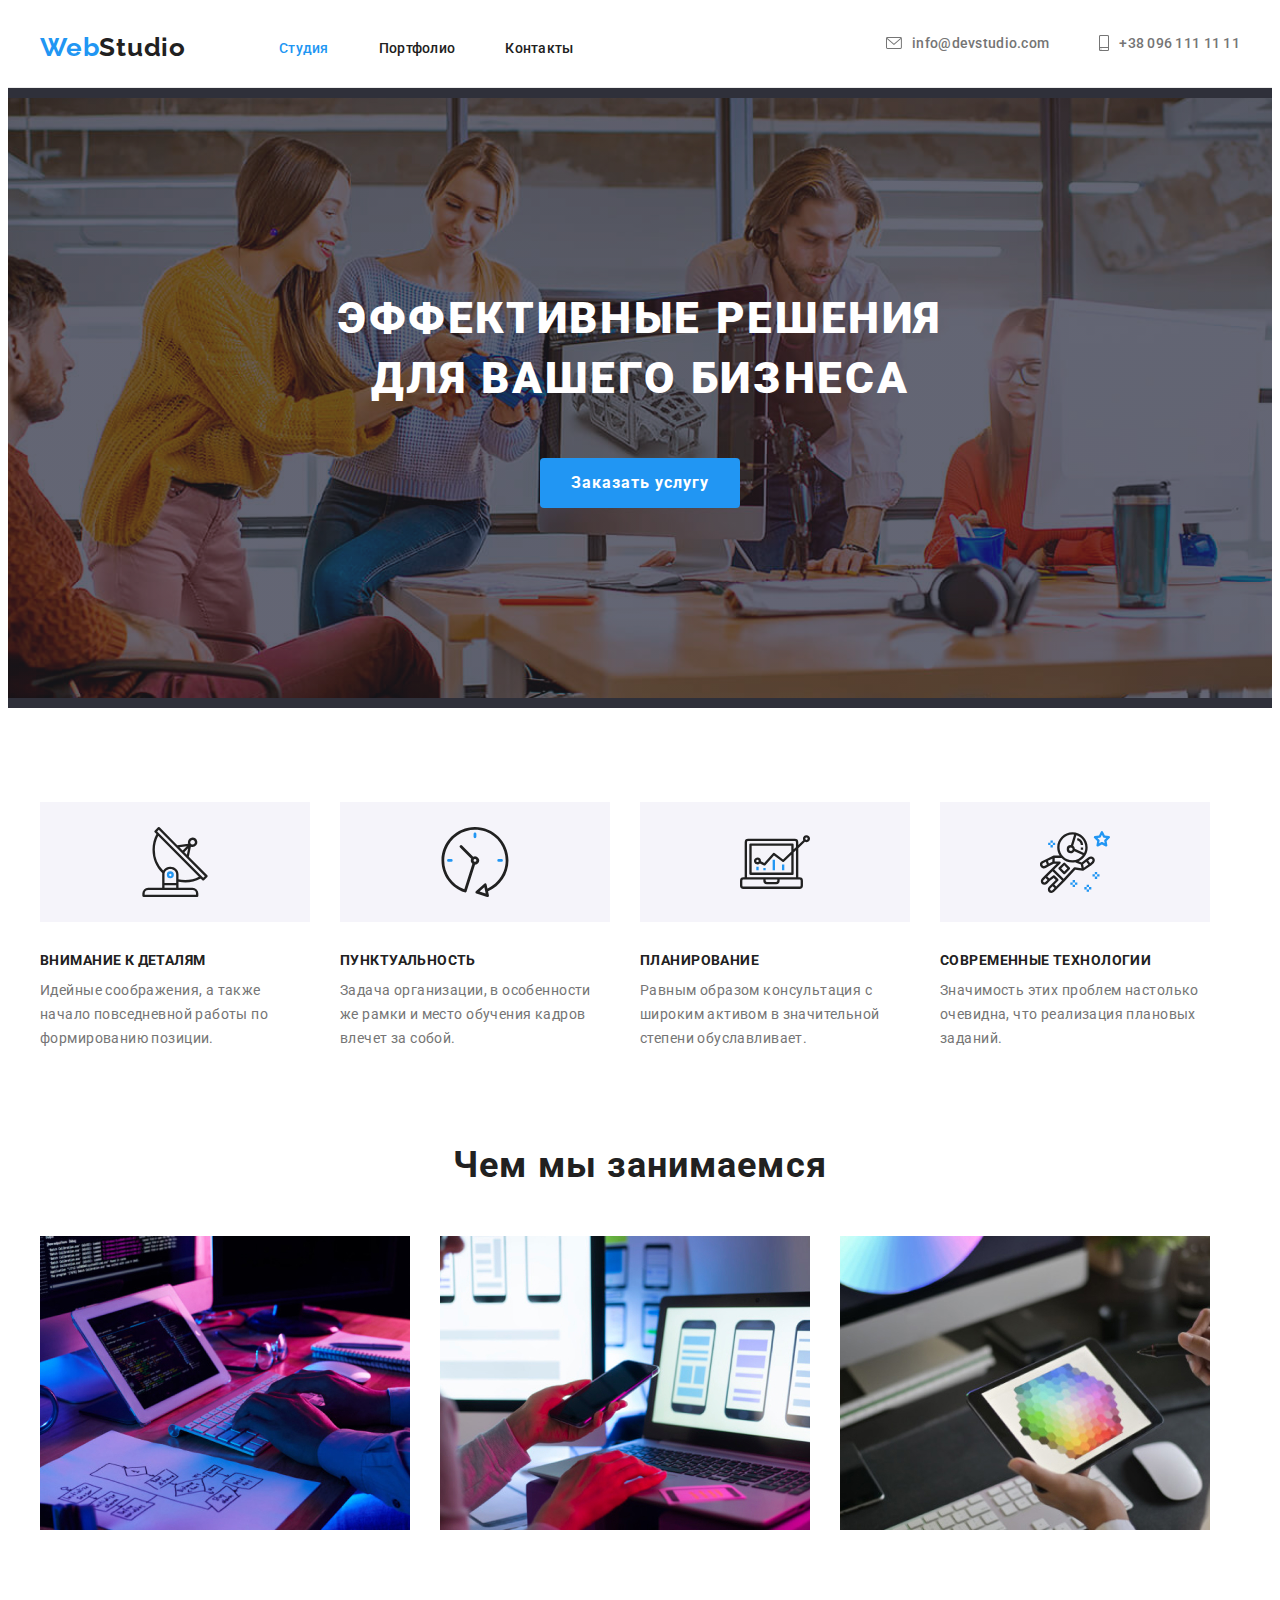
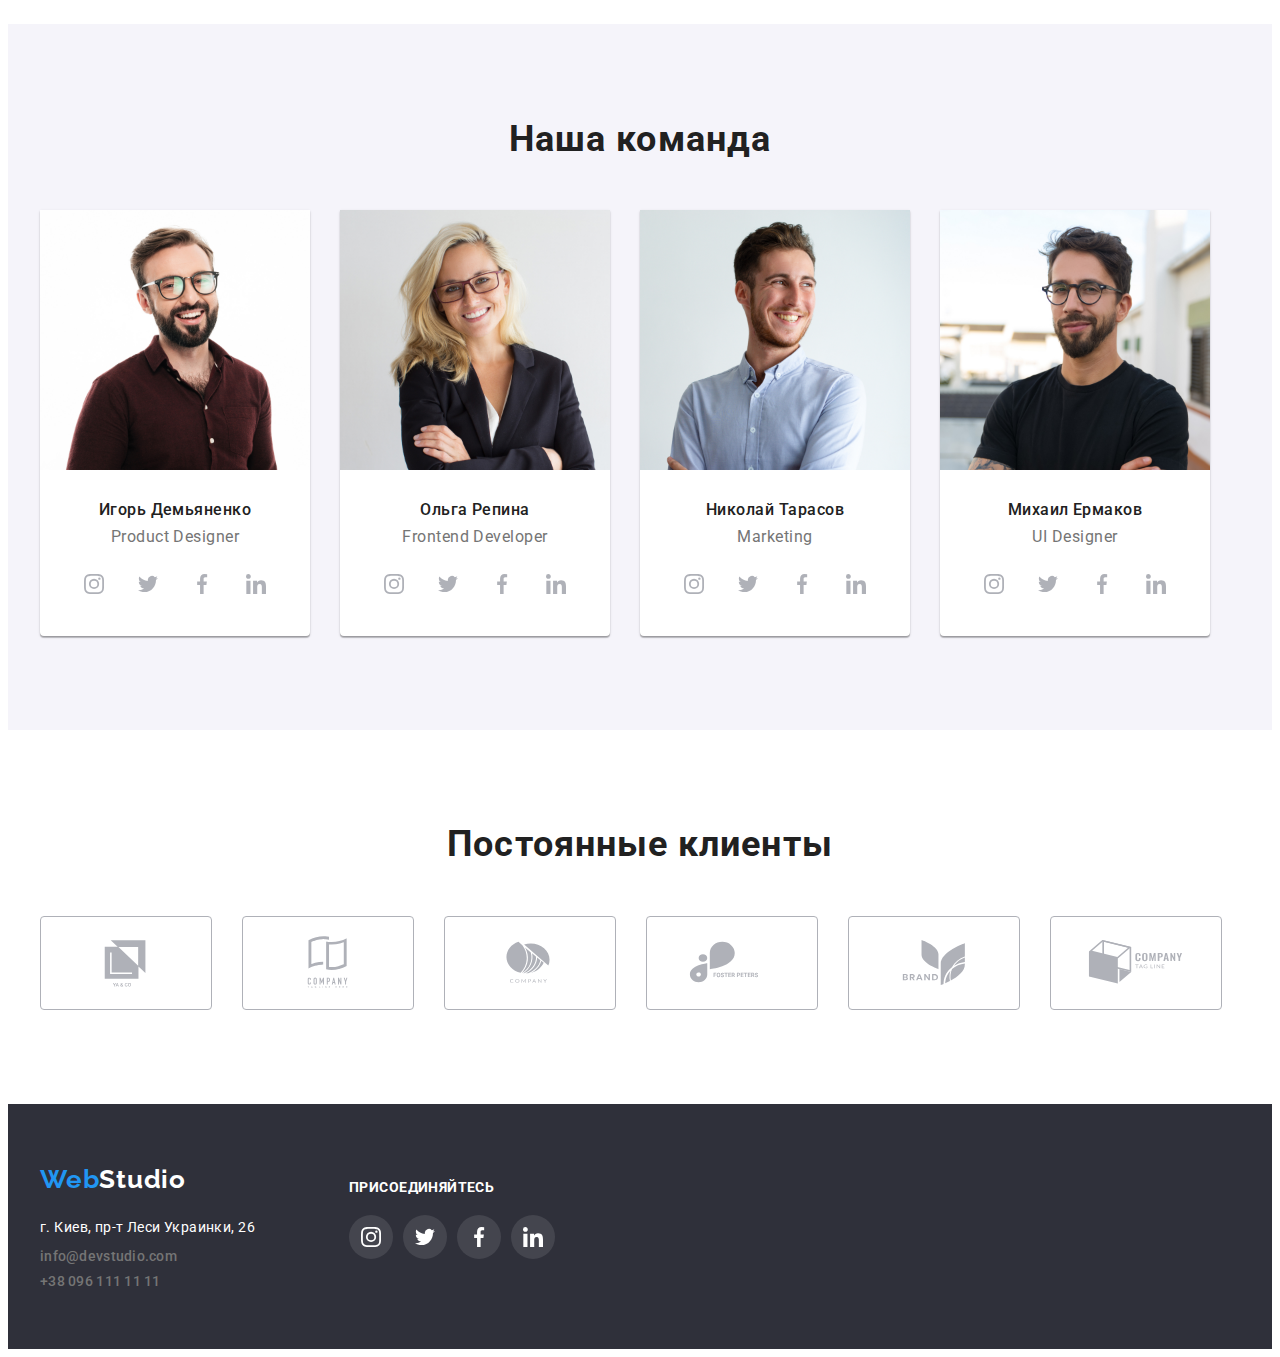
==== commit e5f66f7b: "finally hw4" ====
--- a/index.html
+++ b/index.html
@@ -149,7 +149,7 @@
               <div class="team-wrapper">
                 <h3 class="team-name">Игорь Демьяненко</h3>
                 <p class="team-position">Product Designer</p>
-                <ul class="social-icon">
+                <ul class="social-icon list">
                   <li class="icon-list" >
                     <a
                       class="icon-link"
@@ -210,7 +210,7 @@
               <div class="team-wrapper">
                 <h3 class="team-name">Ольга Репина</h3>
                 <p class="team-position">Frontend Developer</p>
-                <ul class="social-icon">
+                <ul class="social-icon list">
                   <li class="icon-list" >
                     <a
                       class="icon-link"
@@ -271,7 +271,7 @@
               <div class="team-wrapper">
                 <h3 class="team-name">Николай Тарасов</h3>
                 <p class="team-position">Marketing</p>
-                <ul class="social-icon">
+                <ul class="social-icon list">
                   <li class="icon-list" >
                     <a
                       class="icon-link"
@@ -332,7 +332,7 @@
               <div class="team-wrapper">
                 <h3 class="team-name">Михаил Ермаков</h3>
                 <p class="team-position">UI Designer</p>
-                <ul class="social-icon">
+                <ul class="social-icon list">
                   <li class="icon-list" >
                     <a
                       class="icon-link"
@@ -395,7 +395,7 @@
       <section class="section section-clients">
       <div class="container">
         <h2 class="customer-title">Постоянные клиенты</h2>
-          <ul class="customer-list">
+          <ul class="customer-list list">
             <li class="customer-item">
               <a href="" class="customer-link">
                 <svg class="customer-icon">
--- a/css/styles.css
+++ b/css/styles.css
@@ -118,6 +118,7 @@
 .pf-btn:focus {
     color: var(--white-bg-cl);
     background-color: var(--acent-txt-cl);
+    box-shadow: 0px 3px 1px rgba(0, 0, 0, 0.1), 0px 1px 2px rgba(0, 0, 0, 0.08), 0px 2px 2px rgba(0, 0, 0, 0.12);
 }
 
 /* Logo */
@@ -484,8 +485,11 @@
   margin-bottom: 4px;
 }
 .portfolio-list {
-  margin: calc(var(30px) / 2);
   flex-basis: calc((100% - 30px * 2) / 3);
+}
+.portfolio-list:hover {
+    box-shadow: 0px 3px 1px rgba(0, 0, 0, 0.1), 0px 1px 2px rgba(0, 0, 0, 0.08), 0px 2px 2px rgba(0, 0, 0, 0.12);
+}
 }
 .description {
   font-weight: 400;
@@ -532,15 +536,14 @@
 
 .peculiarities-icon-container {
     background-color: rgba(245, 244, 250, 1);
-    text-align: center;
+    display: flex;
     justify-content: center;
     width: 270px;
     height: 120px;
-    gap: 30px;
+    align-items: center;
 }
  .peculiarities-icon {
-    margin-top: 25px;
-    margin-bottom: 25px;
+
  }
 
 /* Footer icons */
